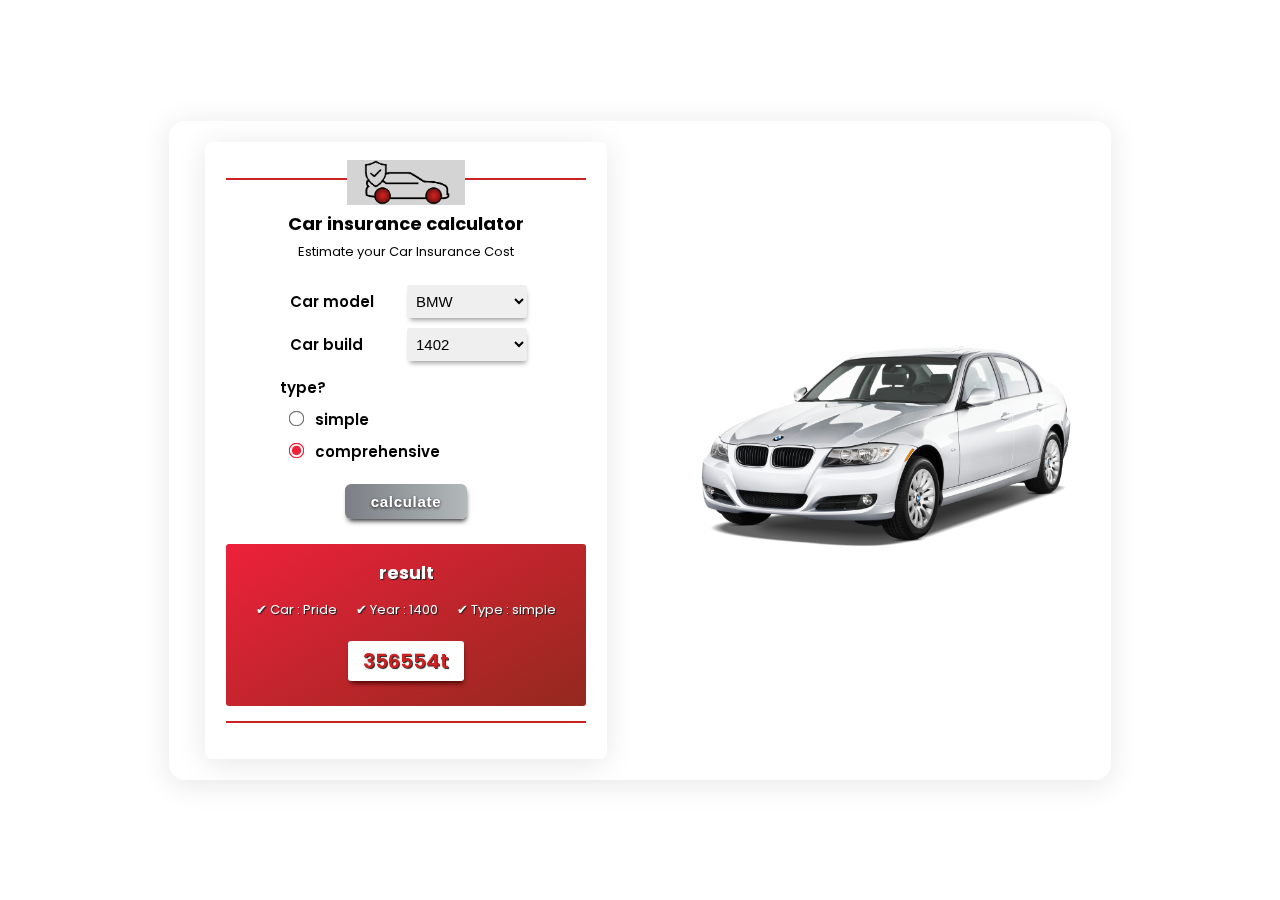
==== main/index.html @ 4e8ed4c4 "changing image option" ====
<!DOCTYPE html>
<html lang="en">
  <head>
    <meta charset="UTF-8" />
    <meta http-equiv="X-UA-Compatible" content="IE=edge" />
    <meta name="viewport" content="width=device-width, initial-scale=1.0" />
    <title>Car Insurance</title>
    <link rel="icon" href="assets/images/favicon.png" />
    <link rel="stylesheet" href="assets/css/style.css" />

    <link rel="preconnect" href="https://fonts.googleapis.com">
    <link rel="preconnect" href="https://fonts.gstatic.com" crossorigin>
    <link href="https://fonts.googleapis.com/css2?family=Poppins:wght@300;400;600;700&display=swap" rel="stylesheet">
  </head>
  <body>
    <div class="container">
        <form action="" id="form">
          <div id="form-border">
            <img src="assets/images/car3.png" alt="">
            <div id="header">
              <h1 id="title">Car insurance calculator</h1>
              <span id="descrispantion">Estimate your Car Insurance Cost</p> 
            </div>
            <div id="main">
              <div id="model" class="row select">
                <label for="select-model">Car model</label>
                <select name="" onChange="changeImage(this);">
                  <option value="bmw">BMW</option>
                  <option value="lamborghini">lamborghini</option>
                  <option value="porsche">porsche</option>
                  <option value="pride">Pride</option>
                </select>
              </div>
              <div id="year" class="row select">
                <label for="select-year">Car build</label>
                <select name="" id="select-year">
                  <option value="">1402</option>
                  <option value="">1401</option>
                </select>
              </div>
              <div id="checkbox">
               <span>type?</span>
               <div id="checkbox1" class="row">
                <input type="radio" name="radiobox" id="simple">
                <label for="simple">simple</label>
               </div>
               <div id="checkbox2"class="row">
                <input type="radio" name="radiobox" id="comprehensive" checked="checked">
                <label for="comprehensive">comprehensive </label>
               </div>
             
              </div>
              <div id='button' class="row">
                <button>calculate</button>
              </div>
            </div>
            <div id="result">
              <h4 id="result-title">result</h4>
              <div id="userdata">
                <span>✔ Car : Pride</span>
                <span>✔ Year : 1400</span>
                <span>✔ Type : simple</span>
              </div>
              <div id="cost"><span>356554t</span></div>
            </div>
          </div>

        </form>
        <div id="image">
          <!-- <h1>Car insurance calculator</h1> -->
          <img src="assets/images/bmw.png" alt="" id="car-img"></div>
    </div>

  
    <script src="assets/js/script.js"></script>
</script>
  </body>
</html>
---- main/assets/css/style.css ----
:root {
  --color-dark: #cd2222;
  --color-light: #ed213a;
}

body {
  margin: 0;
  background-image: url(/assets/images/desktop-wallpaper-material-design-geometric-stock-dark-black-black-abstract-design.jpg);
  background-size: cover;
  background-repeat: no-repeat;
  height: 100vh;
  overflow: hidden;
  display: flex;
  align-items: center;
  font-family: "Poppins", sans-serif;
}

.container {
  width: 900px;
  margin: 0 auto;
  padding: 20px;
  display: flex;
  align-items: center;
  justify-content: space-between;

  background: rgba(255, 255, 255, 0.2);
  border-radius: 16px;
  box-shadow: 0 4px 30px rgba(0, 0, 0, 0.1);
  backdrop-filter: blur(5px);
  border: 1px solid rgba(255, 255, 255, 0.3);
}

#image {
  width: 45%;
}

img {
  width: 100%;
}

/* --------form------- */

form {
  width: 40%;
  background-color: rgba(223, 219, 219, 0.985);
  background: rgba(255, 255, 255, 0.7);
  backdrop-filter: blur(5px);
  border-radius: 8px;
  box-shadow: 0 4px 30px rgba(0, 0, 0, 0.1);
  border: 1px solid rgba(255, 255, 255, 0.8);
  margin-left: 15px;
  padding: 20px;
}

form h1 {
  font-size: 18px;
  margin: 0;
  margin-top: 30px;
}
form span {
  margin-top: 5px;
  font-size: 13px;
}
#header {
  display: flex;
  align-items: center;
  flex-direction: column;
}

#form-border {
  border-top: 2px var(--color-dark) solid;
  border-bottom: 2px var(--color-dark) solid;
  position: relative;
  margin: 15px 0;
  width: 100%;
}

#form-border img {
  width: 88px;
  position: absolute;
  left: 50%;
  top: -20px;
  transform: translatex(-50%);
  background-color: #d4d4d4;
  padding: 0 15px;
}

#main {
  padding: 5px 15px;
  width: 70%;
  display: flex;
  flex-direction: column;
  justify-content: center;
  font-size: 18px;
  font-weight: 600;
  margin: auto;
}

/* ---form main--- */

.row {
  margin: 5px;
}

label {
  padding: 5px;
  font-size: 15px;
}

#checkbox {
  margin-top: 7px;
}
#checkbox span {
  font-size: 15px;
}

.select {
  display: flex;
  justify-content: space-between;
}

select {
  width: 120px;
  padding: 2px 5px;
  outline: none;
  /* background-color: rgb(250, 208, 208); */
  border: 0;
  font-size: 15px;
  letter-spacing: 1.2;
  box-shadow: 1px 4px 5px -2px #9c9c9c;
  border-radius: 3px;
}

input[type="radio"] {
  accent-color: var(--color-light);
  transform: scale(1.2);
}

/* ---button------- */
#button {
  display: flex;
  justify-content: center;
  margin: 15px;
}

button {
  background: linear-gradient(to right, #7b7f85, #b3b9ba);
  color: #fff;
  font-size: 15px;
  font-weight: 600;
  letter-spacing: 0.7px;
  padding: 9px 26px;
  border: 0px;
  border-radius: 6px;
  box-shadow: 1px 4px 5px -2px #2d2d2d;
  /* text-shadow: 0px 1px 3px #e6e1e1; */
  text-shadow: 0px 1px 3px #201e1e;
}

button:hover {
  background: linear-gradient(to right, #9fa2a5, #cbcecf);
}
button:active {
  transform: scale(0.95);
}

#result {
  margin: 5px 0 15px;
  padding: 5px 0;
  border-radius: 3px;
  background: linear-gradient(150deg, var(--color-light), #93291e);
  color: #fff;
  display: flex;
  align-items: center;
  flex-direction: column;
  text-shadow: 1px 1px 1px #201e1e;
}

#result-title {
  margin: 10px;
  padding: 0;
  font-size: 18px;
}

#result span {
  padding-left: 15px;
  font-size: 13px;
}

#result span:first-of-type {
  padding-left: 0;
}
#cost {
  background-color: #fff;
  padding: 5px 15px;
  margin: 20px;
  border-radius: 3px;
  color: var(--color-dark);
  box-shadow: 1px 4px 5px -2px #3d0202;
}

#cost span {
  padding: 0;
  font-weight: 600;
  font-size: 20px;
}
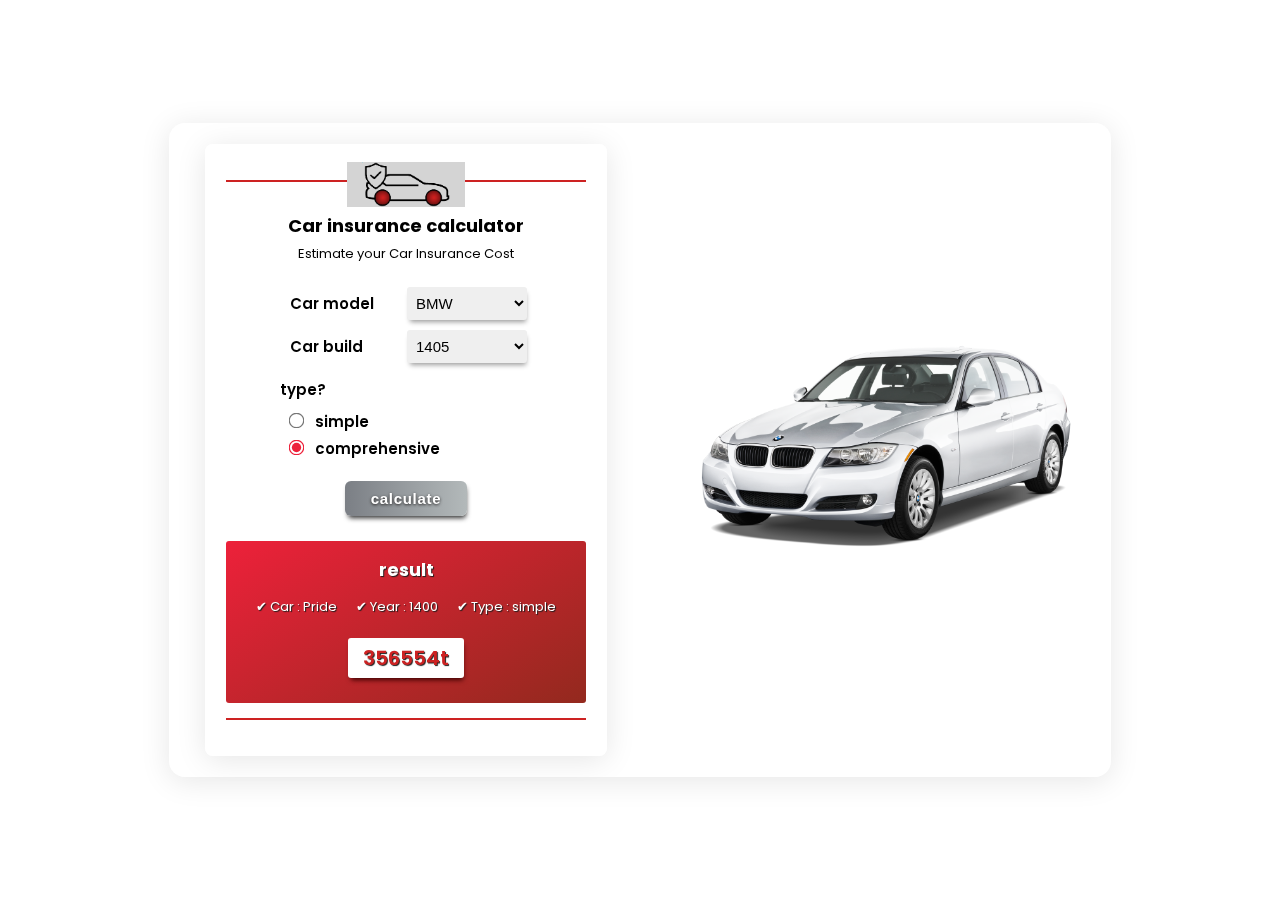
==== commit 752be1b7: "insert year options" ====
--- a/main/index.html
+++ b/main/index.html
@@ -34,21 +34,18 @@
               <div id="year" class="row select">
                 <label for="select-year">Car build</label>
                 <select name="" id="select-year">
-                  <option value="">1402</option>
-                  <option value="">1401</option>
+                  <!-- <option value="">1402</option>
+                  <option value="">1401</option> -->
                 </select>
               </div>
               <div id="checkbox">
                <span>type?</span>
                <div id="checkbox1" class="row">
                 <input type="radio" name="radiobox" id="simple">
-                <label for="simple">simple</label>
-               </div>
-               <div id="checkbox2"class="row">
+                <label for="simple">simple</label><br>
                 <input type="radio" name="radiobox" id="comprehensive" checked="checked">
                 <label for="comprehensive">comprehensive </label>
                </div>
-             
               </div>
               <div id='button' class="row">
                 <button>calculate</button>
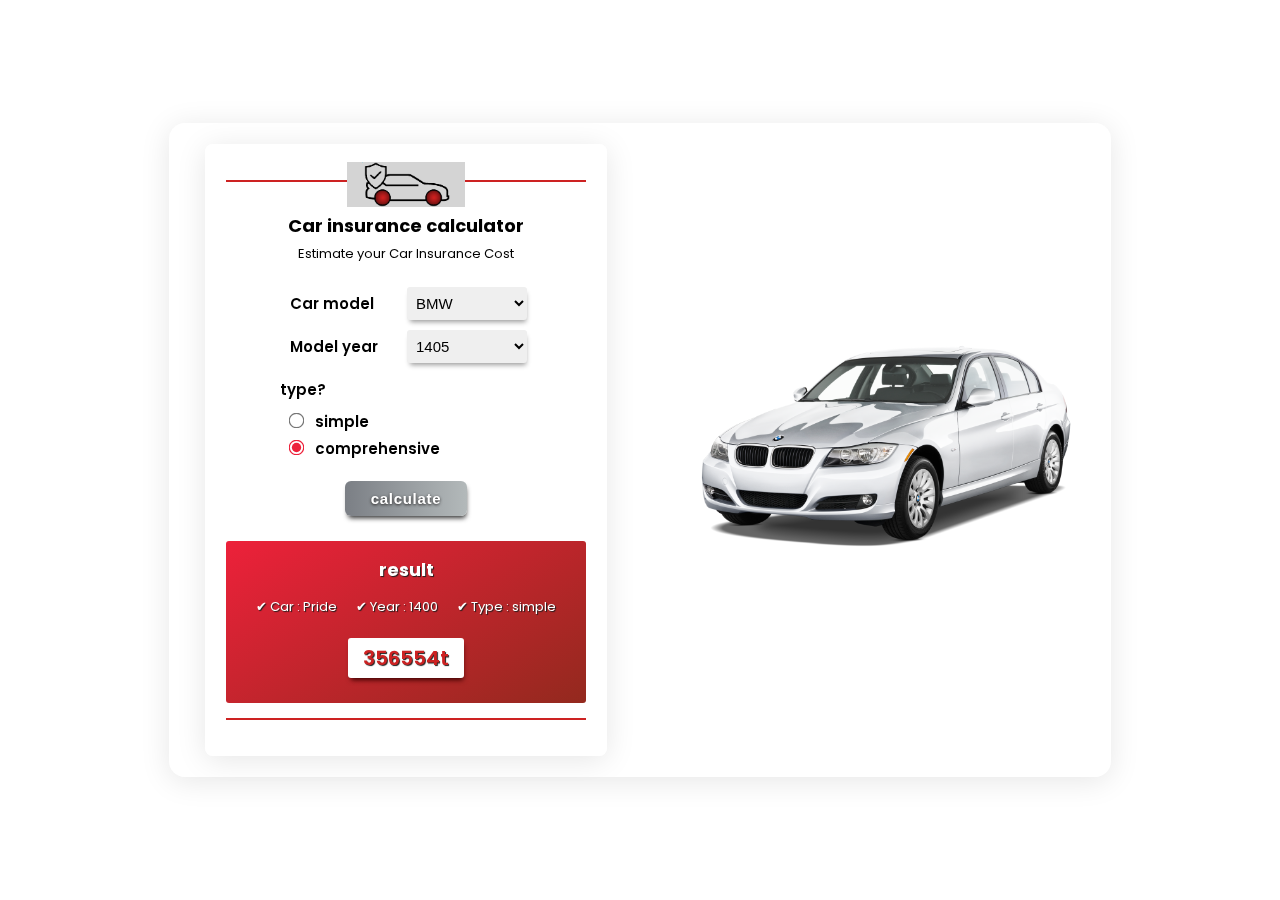
==== commit 1227f616: "change name" ====
--- a/main/index.html
+++ b/main/index.html
@@ -32,7 +32,7 @@
                 </select>
               </div>
               <div id="year" class="row select">
-                <label for="select-year">Car build</label>
+                <label for="select-year">Model year</label>
                 <select name="" id="select-year">
                   <!-- <option value="">1402</option>
                   <option value="">1401</option> -->
